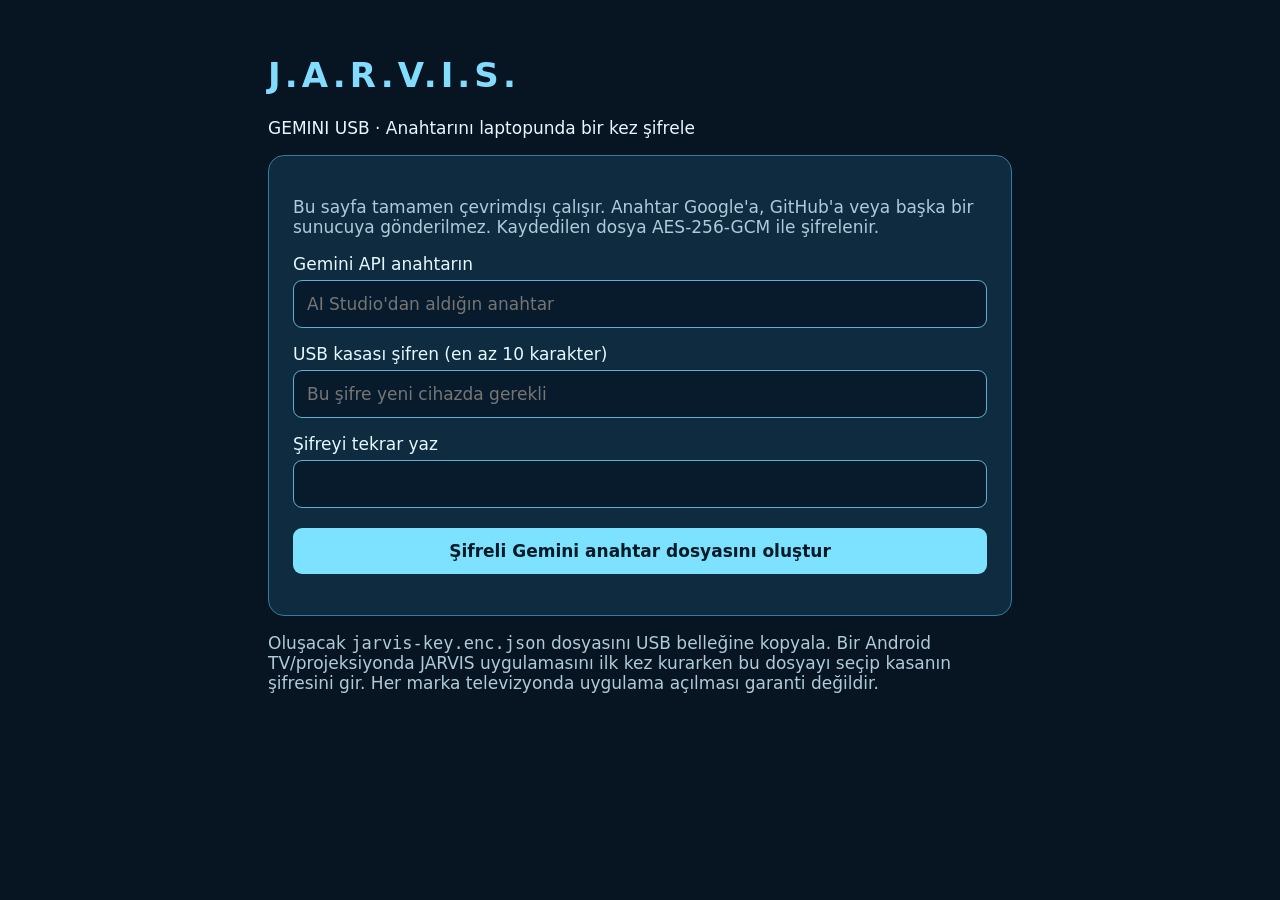
==== portable/nexus-gemini-usb/KEY-SETUP.html @ acb4e5f5 "feat(nexus-gemini): add offline AES-GCM encrypted USB key creation wizard" ====
<!doctype html>
<html lang="tr"><head><meta charset="utf-8"><meta name="viewport" content="width=device-width,initial-scale=1">
<meta name="color-scheme" content="dark"><title>J.A.R.V.I.S. · Gemini USB Anahtar Kasası</title>
<style>
:root{font:17px system-ui,Arial;color:#e7f8ff;background:#061521}*{box-sizing:border-box}body{margin:0 auto;padding:32px 18px;max-width:780px}
h1{color:#82dcff;letter-spacing:.12em}section{background:#0e2b40;border:1px solid #347c9c;border-radius:16px;padding:24px}
label{display:block;margin:16px 0 6px}input,button{font:inherit;border-radius:9px;padding:13px;width:100%}
input{background:#081b2d;color:#fff;border:1px solid #63afce}button{background:#7ce2ff;color:#001b27;border:0;font-weight:bold;margin-top:20px;cursor:pointer}
button:disabled{opacity:.5}.muted{color:#afcbd9}.ok{color:#b2eab9}.warn{color:#ffda95}
</style></head><body><h1>J.A.R.V.I.S.</h1>
<p>GEMINI USB · Anahtarını laptopunda bir kez şifrele</p><section>
<p class="muted">Bu sayfa tamamen çevrimdışı çalışır. Anahtar Google'a, GitHub'a veya başka bir sunucuya gönderilmez. Kaydedilen dosya AES-256-GCM ile şifrelenir.</p>
<label for="key">Gemini API anahtarın</label>
<input id="key" type="password" autocomplete="off" autocapitalize="off" spellcheck="false" placeholder="AI Studio'dan aldığın anahtar">
<label for="pass">USB kasası şifren (en az 10 karakter)</label>
<input id="pass" type="password" autocomplete="new-password" placeholder="Bu şifre yeni cihazda gerekli">
<label for="confirm">Şifreyi tekrar yaz</label>
<input id="confirm" type="password" autocomplete="new-password">
<button id="save">Şifreli Gemini anahtar dosyasını oluştur</button>
<p id="status" role="status"></p></section>
<p class="muted">Oluşacak <code>jarvis-key.enc.json</code> dosyasını USB belleğine kopyala. Bir Android TV/projeksiyonda JARVIS uygulamasını ilk kez kurarken bu dosyayı seçip kasanın şifresini gir. Her marka televizyonda uygulama açılması garanti değildir.</p>
<script>
(()=>{"use strict";
const $=id=>document.getElementById(id);
const b64=bytes=>btoa(String.fromCharCode(...bytes));
$("save").onclick=async()=>{
  const key=$("key").value.trim(),pass=$("pass").value,confirm=$("confirm").value;
  const status=$("status");status.className="warn";status.textContent="";
  if(!window.crypto||!crypto.subtle){status.textContent="Güvenli şifreleme API'si yok. Bu dosyayı Chrome'da aç.";return}
  if(!/^[\x21-\x7e]{20,220}$/.test(key)){status.textContent="Geçerli API anahtarını gir (boşluk içeremez).";return}
  if(pass.length<10||pass.length>100||!(/^[\x20-\x7e]+$/.test(pass))){status.textContent="Şifre 10-100 karakter olmalı; Türkçe özel karakter kullanma.";return}
  if(pass!==confirm){status.textContent="Şifreler eşleşmiyor.";return}
  $("save").disabled=true;
  try{
    const salt=crypto.getRandomValues(new Uint8Array(16)),iv=crypto.getRandomValues(new Uint8Array(12));
    const material=await crypto.subtle.importKey("raw",new TextEncoder().encode(pass),"PBKDF2",false,["deriveKey"]);
    const derived=await crypto.subtle.deriveKey({name:"PBKDF2",salt,iterations:250000,hash:"SHA-256"},material,{name:"AES-GCM",length:256},false,["encrypt"]);
    const ciphertext=new Uint8Array(await crypto.subtle.encrypt({name:"AES-GCM",iv,tagLength:128},derived,new TextEncoder().encode(key)));
    const vault=JSON.stringify({version:1,kdf:"PBKDF2-SHA256",iterations:250000,salt:b64(salt),iv:b64(iv),ciphertext:b64(ciphertext)},null,2);
    const blob=new Blob([vault],{type:"application/json"});
    const url=URL.createObjectURL(blob),a=document.createElement("a");
    a.href=url;a.download="jarvis-key.enc.json";a.click();setTimeout(()=>URL.revokeObjectURL(url),10000);
    $("key").value="";$("pass").value="";$("confirm").value="";
    status.className="ok";status.textContent="Şifreli dosya indirildi. İndirilenler'den USB belleğine kopyala.";
  }catch(e){status.textContent="Şifreleme başarısız. Tarayıcının güvenli Web Crypto desteğini kontrol et."}
  finally{$("save").disabled=false}
};
})();
</script></body></html>
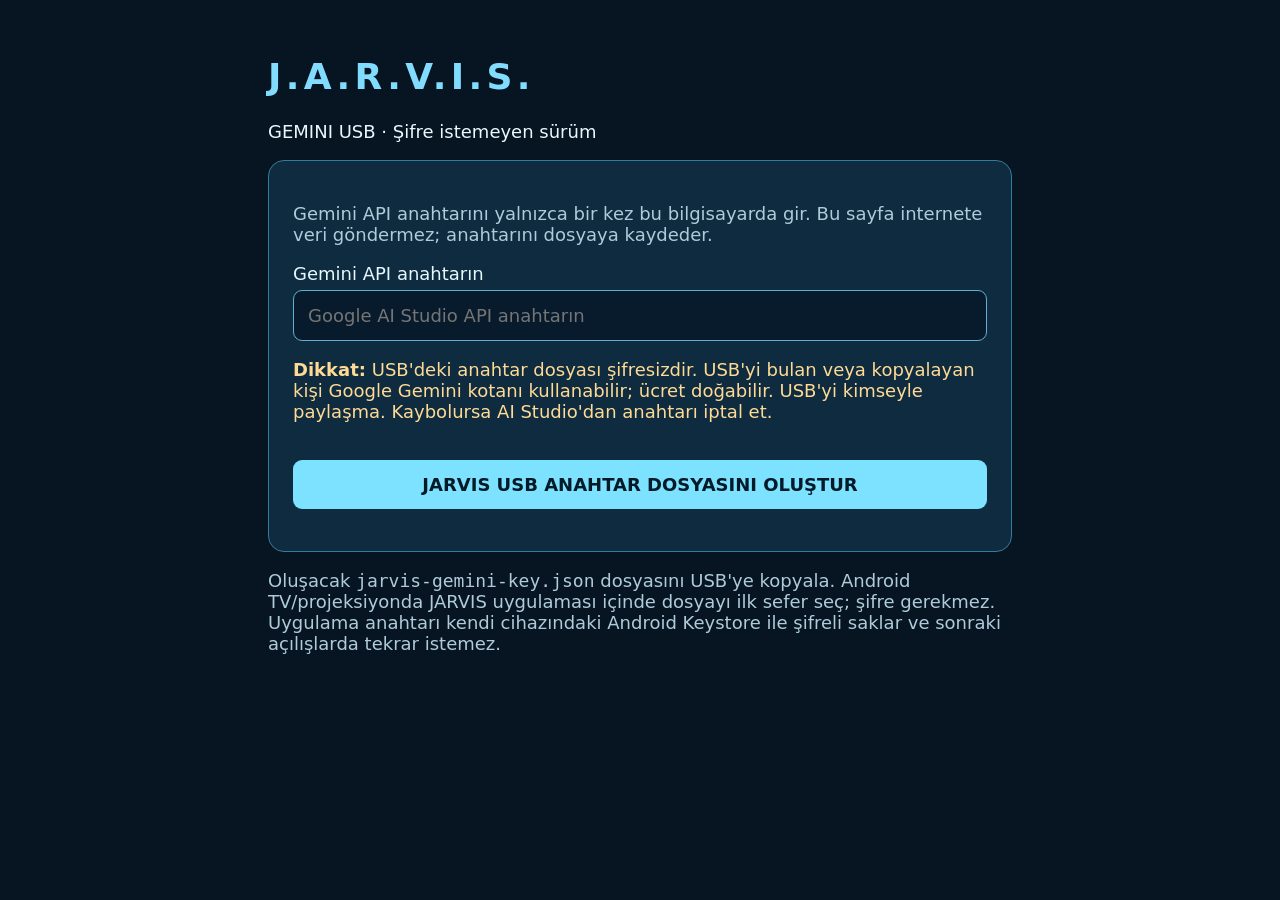
==== commit 15aebc29: "feat(nexus-gemini): passwordless one-time USB API key file creator with risk warning" ====
--- a/portable/nexus-gemini-usb/KEY-SETUP.html
+++ b/portable/nexus-gemini-usb/KEY-SETUP.html
@@ -1,49 +1,44 @@
 <!doctype html>
 <html lang="tr"><head><meta charset="utf-8"><meta name="viewport" content="width=device-width,initial-scale=1">
-<meta name="color-scheme" content="dark"><title>J.A.R.V.I.S. · Gemini USB Anahtar Kasası</title>
+<meta name="color-scheme" content="dark"><title>J.A.R.V.I.S. · Şifresiz Gemini USB Kurulumu</title>
 <style>
-:root{font:17px system-ui,Arial;color:#e7f8ff;background:#061521}*{box-sizing:border-box}body{margin:0 auto;padding:32px 18px;max-width:780px}
+:root{font:18px system-ui,Arial;color:#e7f8ff;background:#061521}
+*{box-sizing:border-box}body{margin:0 auto;padding:32px 18px;max-width:780px}
 h1{color:#82dcff;letter-spacing:.12em}section{background:#0e2b40;border:1px solid #347c9c;border-radius:16px;padding:24px}
-label{display:block;margin:16px 0 6px}input,button{font:inherit;border-radius:9px;padding:13px;width:100%}
-input{background:#081b2d;color:#fff;border:1px solid #63afce}button{background:#7ce2ff;color:#001b27;border:0;font-weight:bold;margin-top:20px;cursor:pointer}
-button:disabled{opacity:.5}.muted{color:#afcbd9}.ok{color:#b2eab9}.warn{color:#ffda95}
+label{display:block;margin:18px 0 6px}
+input,button{font:inherit;border-radius:9px;padding:14px;width:100%}
+input{background:#081b2d;color:#fff;border:1px solid #63afce}
+button{background:#7ce2ff;color:#001b27;border:0;font-weight:bold;margin-top:20px;cursor:pointer}
+.muted{color:#afcbd9}.ok{color:#b2eab9}.warn{color:#ffda95}
 </style></head><body><h1>J.A.R.V.I.S.</h1>
-<p>GEMINI USB · Anahtarını laptopunda bir kez şifrele</p><section>
-<p class="muted">Bu sayfa tamamen çevrimdışı çalışır. Anahtar Google'a, GitHub'a veya başka bir sunucuya gönderilmez. Kaydedilen dosya AES-256-GCM ile şifrelenir.</p>
+<p>GEMINI USB · Şifre istemeyen sürüm</p><section>
+<p class="muted">Gemini API anahtarını yalnızca bir kez bu bilgisayarda gir. Bu sayfa internete veri göndermez; anahtarını dosyaya kaydeder.</p>
 <label for="key">Gemini API anahtarın</label>
-<input id="key" type="password" autocomplete="off" autocapitalize="off" spellcheck="false" placeholder="AI Studio'dan aldığın anahtar">
-<label for="pass">USB kasası şifren (en az 10 karakter)</label>
-<input id="pass" type="password" autocomplete="new-password" placeholder="Bu şifre yeni cihazda gerekli">
-<label for="confirm">Şifreyi tekrar yaz</label>
-<input id="confirm" type="password" autocomplete="new-password">
-<button id="save">Şifreli Gemini anahtar dosyasını oluştur</button>
+<input id="key" type="password" autocomplete="off" autocapitalize="off" spellcheck="false" placeholder="Google AI Studio API anahtarın">
+<p class="warn"><strong>Dikkat:</strong> USB'deki anahtar dosyası şifresizdir. USB'yi bulan veya kopyalayan kişi Google Gemini kotanı kullanabilir; ücret doğabilir. USB'yi kimseyle paylaşma. Kaybolursa AI Studio'dan anahtarı iptal et.</p>
+<button id="save">JARVIS USB ANAHTAR DOSYASINI OLUŞTUR</button>
 <p id="status" role="status"></p></section>
-<p class="muted">Oluşacak <code>jarvis-key.enc.json</code> dosyasını USB belleğine kopyala. Bir Android TV/projeksiyonda JARVIS uygulamasını ilk kez kurarken bu dosyayı seçip kasanın şifresini gir. Her marka televizyonda uygulama açılması garanti değildir.</p>
+<p class="muted">Oluşacak <code>jarvis-gemini-key.json</code> dosyasını USB'ye kopyala. Android TV/projeksiyonda JARVIS uygulaması içinde dosyayı ilk sefer seç; şifre gerekmez. Uygulama anahtarı kendi cihazındaki Android Keystore ile şifreli saklar ve sonraki açılışlarda tekrar istemez.</p>
 <script>
 (()=>{"use strict";
 const $=id=>document.getElementById(id);
-const b64=bytes=>btoa(String.fromCharCode(...bytes));
-$("save").onclick=async()=>{
-  const key=$("key").value.trim(),pass=$("pass").value,confirm=$("confirm").value;
-  const status=$("status");status.className="warn";status.textContent="";
-  if(!window.crypto||!crypto.subtle){status.textContent="Güvenli şifreleme API'si yok. Bu dosyayı Chrome'da aç.";return}
-  if(!/^[\x21-\x7e]{20,220}$/.test(key)){status.textContent="Geçerli API anahtarını gir (boşluk içeremez).";return}
-  if(pass.length<10||pass.length>100||!(/^[\x20-\x7e]+$/.test(pass))){status.textContent="Şifre 10-100 karakter olmalı; Türkçe özel karakter kullanma.";return}
-  if(pass!==confirm){status.textContent="Şifreler eşleşmiyor.";return}
-  $("save").disabled=true;
-  try{
-    const salt=crypto.getRandomValues(new Uint8Array(16)),iv=crypto.getRandomValues(new Uint8Array(12));
-    const material=await crypto.subtle.importKey("raw",new TextEncoder().encode(pass),"PBKDF2",false,["deriveKey"]);
-    const derived=await crypto.subtle.deriveKey({name:"PBKDF2",salt,iterations:250000,hash:"SHA-256"},material,{name:"AES-GCM",length:256},false,["encrypt"]);
-    const ciphertext=new Uint8Array(await crypto.subtle.encrypt({name:"AES-GCM",iv,tagLength:128},derived,new TextEncoder().encode(key)));
-    const vault=JSON.stringify({version:1,kdf:"PBKDF2-SHA256",iterations:250000,salt:b64(salt),iv:b64(iv),ciphertext:b64(ciphertext)},null,2);
-    const blob=new Blob([vault],{type:"application/json"});
-    const url=URL.createObjectURL(blob),a=document.createElement("a");
-    a.href=url;a.download="jarvis-key.enc.json";a.click();setTimeout(()=>URL.revokeObjectURL(url),10000);
-    $("key").value="";$("pass").value="";$("confirm").value="";
-    status.className="ok";status.textContent="Şifreli dosya indirildi. İndirilenler'den USB belleğine kopyala.";
-  }catch(e){status.textContent="Şifreleme başarısız. Tarayıcının güvenli Web Crypto desteğini kontrol et."}
-  finally{$("save").disabled=false}
-};
+$("save").addEventListener("click",()=>{
+  const key=$("key").value.trim(),status=$("status");
+  status.className="warn";status.textContent="";
+  if(!/^[\x21-\x7e]{20,220}$/.test(key)){
+    status.textContent="Geçerli bir Gemini API anahtarı gir. Boşluk kullanma.";
+    return;
+  }
+  // Cross-device passwordless import necessarily leaves this USB file in plaintext.
+  const payload=JSON.stringify({version:2,provider:"gemini",api_key:key},null,2);
+  const blob=new Blob([payload],{type:"application/json"});
+  const url=URL.createObjectURL(blob);
+  const link=document.createElement("a");
+  link.href=url;link.download="jarvis-gemini-key.json";link.click();
+  setTimeout(()=>URL.revokeObjectURL(url),10000);
+  $("key").value="";
+  status.className="ok";
+  status.textContent="Anahtar dosyası indirildi. Dosyayı USB'ye kopyala; İndirilenler klasöründeki fazladan kopyayı sil.";
+});
 })();
 </script></body></html>
